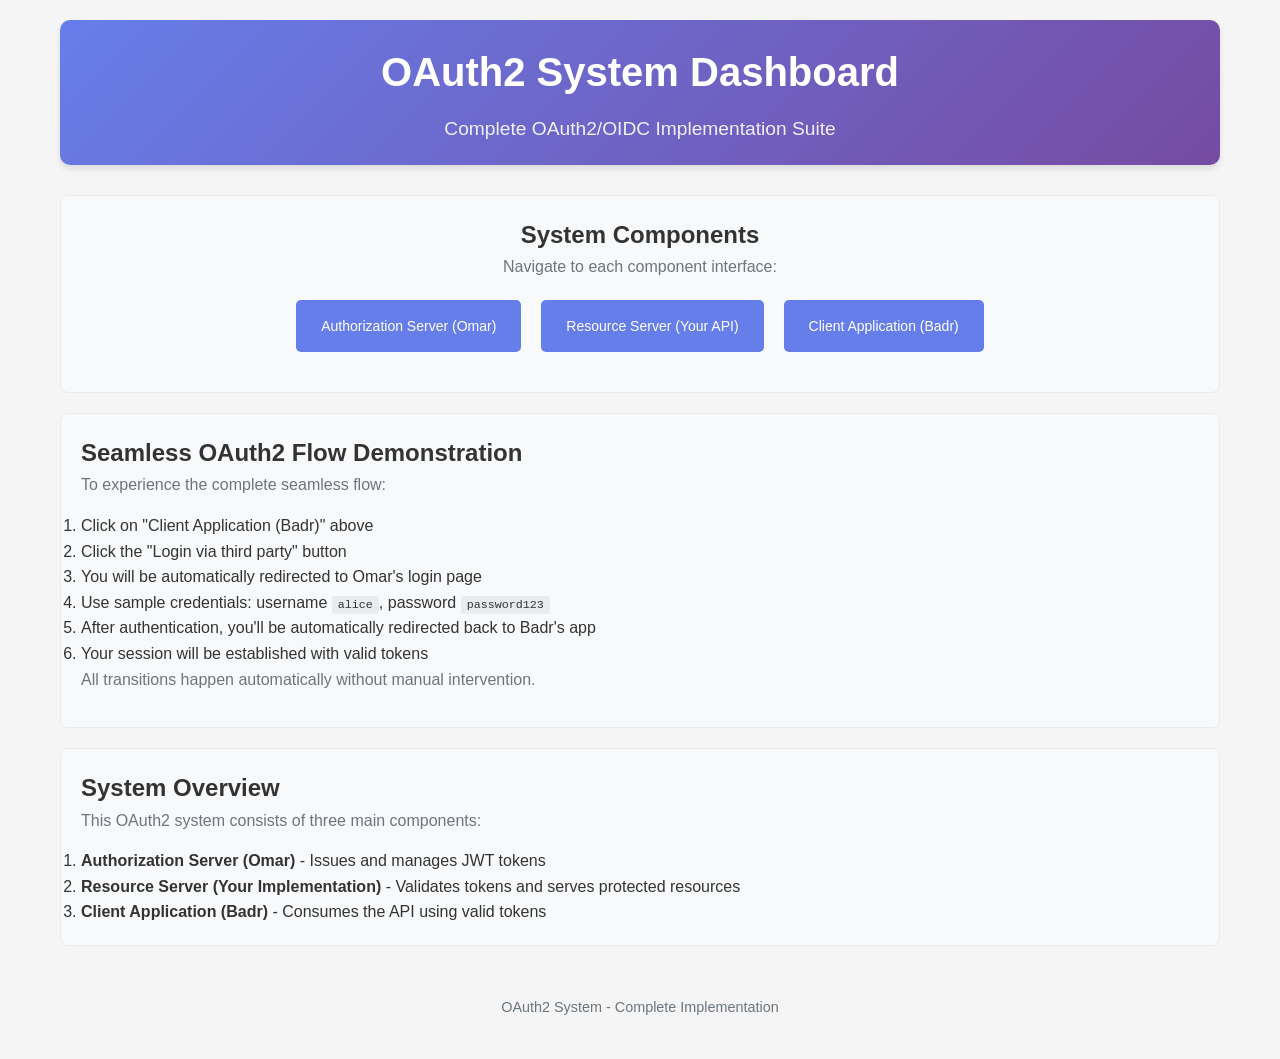
==== frontend/index.html @ e828bfb2 "Initial commit" ====
<!DOCTYPE html>
<html lang="en">
<head>
    <meta charset="UTF-8">
    <meta name="viewport" content="width=device-width, initial-scale=1.0">
    <title>OAuth2 System Dashboard</title>
    <link rel="stylesheet" href="styles.css">
</head>
<body>
    <div class="container">
        <header>
            <h1>OAuth2 System Dashboard</h1>
            <p>Complete OAuth2/OIDC Implementation Suite</p>
        </header>

        <div class="endpoint-card" style="text-align: center;">
            <h2>System Components</h2>
            <p>Navigate to each component interface:</p>
            <div style="display: flex; justify-content: center; gap: 20px; flex-wrap: wrap; margin: 20px 0;">
                <a href="omar_auth_server.html" class="api-btn" style="text-decoration: none; padding: 15px 25px;">Authorization Server (Omar)</a>
                <a href="resource_server.html" class="api-btn" style="text-decoration: none; padding: 15px 25px;">Resource Server (Your API)</a>
                <a href="badr_client_app.html" class="api-btn" style="text-decoration: none; padding: 15px 25px;">Client Application (Badr)</a>
            </div>
        </div>

        <div class="endpoint-card">
            <h2>Seamless OAuth2 Flow Demonstration</h2>
            <p>To experience the complete seamless flow:</p>
            <ol>
                <li>Click on "Client Application (Badr)" above</li>
                <li>Click the "Login via third party" button</li>
                <li>You will be automatically redirected to Omar's login page</li>
                <li>Use sample credentials: username <code>alice</code>, password <code>password123</code></li>
                <li>After authentication, you'll be automatically redirected back to Badr's app</li>
                <li>Your session will be established with valid tokens</li>
            </ol>
            <p>All transitions happen automatically without manual intervention.</p>
        </div>

        <div class="endpoint-card">
            <h2>System Overview</h2>
            <p>This OAuth2 system consists of three main components:</p>
            <ol>
                <li><strong>Authorization Server (Omar)</strong> - Issues and manages JWT tokens</li>
                <li><strong>Resource Server (Your Implementation)</strong> - Validates tokens and serves protected resources</li>
                <li><strong>Client Application (Badr)</strong> - Consumes the API using valid tokens</li>
            </ol>
        </div>

        <footer>
            <p>OAuth2 System - Complete Implementation</p>
        </footer>
    </div>

    <script>
        // No JavaScript needed for this main page
    </script>
</body>
</html>
---- frontend/styles.css ----
/* Global Styles */
* {
    margin: 0;
    padding: 0;
    box-sizing: border-box;
}

body {
    font-family: 'Segoe UI', Tahoma, Geneva, Verdana, sans-serif;
    line-height: 1.6;
    color: #333;
    background-color: #f5f5f5;
}

.container {
    max-width: 1200px;
    margin: 0 auto;
    padding: 20px;
}

/* Header Styles */
header {
    text-align: center;
    margin-bottom: 30px;
    padding: 20px;
    background: linear-gradient(135deg, #667eea 0%, #764ba2 100%);
    color: white;
    border-radius: 10px;
    box-shadow: 0 4px 6px rgba(0, 0, 0, 0.1);
}

header h1 {
    font-size: 2.5em;
    margin-bottom: 10px;
}

header p {
    font-size: 1.2em;
    opacity: 0.9;
}

/* Token Section */
.token-section {
    background: white;
    padding: 20px;
    border-radius: 10px;
    box-shadow: 0 2px 4px rgba(0, 0, 0, 0.1);
    margin-bottom: 30px;
}

.token-section h2 {
    margin-bottom: 15px;
    color: #333;
}

.token-inputs {
    display: flex;
    flex-direction: column;
    gap: 15px;
}

.token-inputs div {
    display: flex;
    flex-direction: column;
    gap: 5px;
}

.token-inputs label {
    font-weight: bold;
    color: #555;
}

.token-inputs input {
    padding: 10px;
    border: 1px solid #ddd;
    border-radius: 5px;
    font-size: 14px;
}

.token-inputs input:focus {
    outline: none;
    border-color: #667eea;
    box-shadow: 0 0 0 2px rgba(102, 126, 234, 0.2);
}

#saveTokens {
    align-self: flex-start;
    padding: 10px 20px;
    background: #667eea;
    color: white;
    border: none;
    border-radius: 5px;
    cursor: pointer;
    font-size: 14px;
    transition: background 0.3s ease;
}

#saveTokens:hover {
    background: #5a6fd8;
}

/* Tabs */
.tabs {
    display: flex;
    gap: 5px;
    margin-bottom: 20px;
    border-bottom: 2px solid #ddd;
}

.tab-button {
    padding: 12px 20px;
    background: #e9ecef;
    border: none;
    border-radius: 5px 5px 0 0;
    cursor: pointer;
    font-size: 14px;
    font-weight: 500;
    transition: all 0.3s ease;
}

.tab-button.active {
    background: #667eea;
    color: white;
}

.tab-button:hover:not(.active) {
    background: #dee2e6;
}

/* Tab Content */
.tab-content {
    background: white;
    border-radius: 10px;
    box-shadow: 0 2px 4px rgba(0, 0, 0, 0.1);
    overflow: hidden;
}

.tab-pane {
    display: none;
    padding: 20px;
}

.tab-pane.active {
    display: block;
}

.tab-pane h2 {
    margin-bottom: 20px;
    color: #333;
    padding-bottom: 10px;
    border-bottom: 2px solid #eee;
}

/* Endpoint Cards */
.endpoint-card {
    background: #f8f9fa;
    border: 1px solid #e9ecef;
    border-radius: 8px;
    padding: 20px;
    margin-bottom: 20px;
    transition: transform 0.2s ease, box-shadow 0.2s ease;
}

.endpoint-card:hover {
    transform: translateY(-2px);
    box-shadow: 0 4px 8px rgba(0, 0, 0, 0.1);
}

.endpoint-card h3 {
    color: #495057;
    margin-bottom: 10px;
}

.endpoint-card p {
    margin-bottom: 15px;
    color: #6c757d;
}

.endpoint-card code {
    background: #e9ecef;
    padding: 2px 6px;
    border-radius: 3px;
    font-family: monospace;
    font-size: 0.9em;
}

.form-group {
    display: flex;
    flex-direction: column;
    gap: 10px;
    margin-bottom: 15px;
}

.form-group input {
    padding: 10px;
    border: 1px solid #ddd;
    border-radius: 5px;
    font-size: 14px;
}

.form-group input:focus {
    outline: none;
    border-color: #667eea;
    box-shadow: 0 0 0 2px rgba(102, 126, 234, 0.2);
}

/* Buttons */
.api-btn {
    padding: 10px 20px;
    background: #667eea;
    color: white;
    border: none;
    border-radius: 5px;
    cursor: pointer;
    font-size: 14px;
    font-weight: 500;
    transition: background 0.3s ease;
}

.api-btn:hover {
    background: #5a6fd8;
}

.api-btn:disabled {
    background: #adb5bd;
    cursor: not-allowed;
}

/* Results */
.result {
    margin-top: 15px;
    padding: 15px;
    border-radius: 5px;
    font-family: monospace;
    white-space: pre-wrap;
    word-break: break-all;
    max-height: 300px;
    overflow-y: auto;
}

.result.success {
    background: #d4edda;
    border: 1px solid #c3e6cb;
    color: #155724;
}

.result.error {
    background: #f8d7da;
    border: 1px solid #f5c6cb;
    color: #721c24;
}

.result.info {
    background: #d1ecf1;
    border: 1px solid #bee5eb;
    color: #0c5460;
}

/* Footer */
footer {
    text-align: center;
    margin-top: 30px;
    padding: 20px;
    color: #6c757d;
    font-size: 0.9em;
}

/* Responsive Design */
@media (max-width: 768px) {
    .container {
        padding: 10px;
    }
    
    header h1 {
        font-size: 2em;
    }
    
    .tabs {
        flex-direction: column;
    }
    
    .tab-button {
        border-radius: 5px;
        text-align: left;
    }
    
    .token-inputs {
        gap: 10px;
    }
    
    .form-group {
        gap: 8px;
    }
    
    .api-btn {
        width: 100%;
    }
}
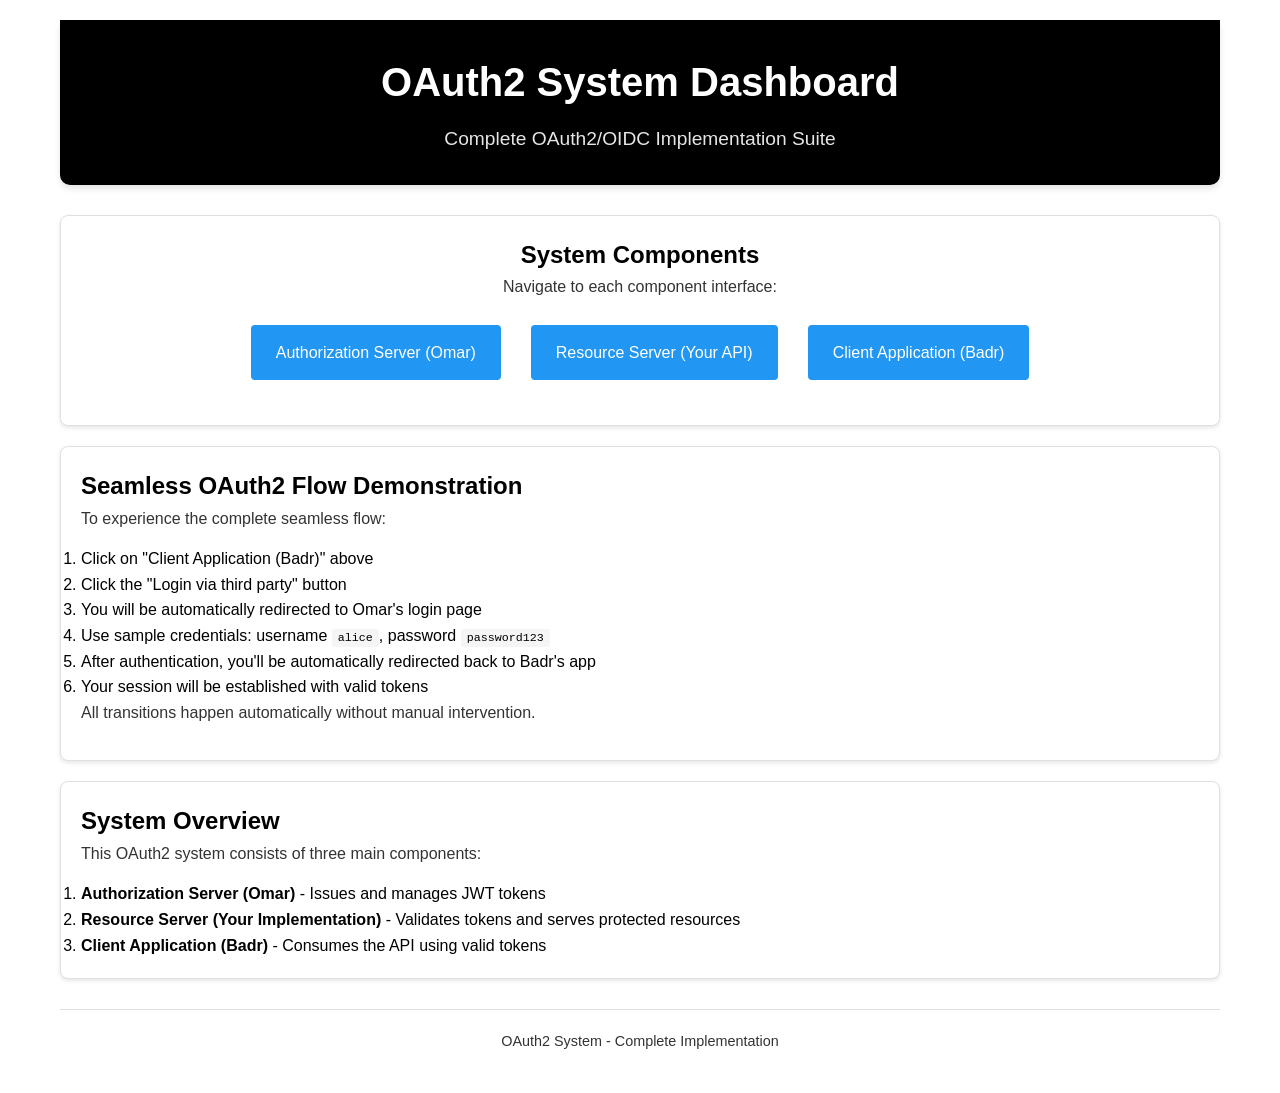
==== commit 5de694b9: "Apply HTML, CSS, and JavaScript separation changes\n\n- Extract embedded CSS to external files in /s" ====
--- a/frontend/index.html
+++ b/frontend/index.html
@@ -5,6 +5,7 @@
     <meta name="viewport" content="width=device-width, initial-scale=1.0">
     <title>OAuth2 System Dashboard</title>
     <link rel="stylesheet" href="styles.css">
+    <link rel="stylesheet" href="static/css/index.css">
 </head>
 <body>
     <div class="container">
@@ -13,13 +14,13 @@
             <p>Complete OAuth2/OIDC Implementation Suite</p>
         </header>
 
-        <div class="endpoint-card" style="text-align: center;">
+        <div class="endpoint-card centered-content">
             <h2>System Components</h2>
             <p>Navigate to each component interface:</p>
-            <div style="display: flex; justify-content: center; gap: 20px; flex-wrap: wrap; margin: 20px 0;">
-                <a href="omar_auth_server.html" class="api-btn" style="text-decoration: none; padding: 15px 25px;">Authorization Server (Omar)</a>
-                <a href="resource_server.html" class="api-btn" style="text-decoration: none; padding: 15px 25px;">Resource Server (Your API)</a>
-                <a href="badr_client_app.html" class="api-btn" style="text-decoration: none; padding: 15px 25px;">Client Application (Badr)</a>
+            <div class="flex-container">
+                <a href="omar_auth_server.html" class="api-btn api-btn-large">Authorization Server (Omar)</a>
+                <a href="resource_server.html" class="api-btn api-btn-large">Resource Server (Your API)</a>
+                <a href="badr_client_app.html" class="api-btn api-btn-large">Client Application (Badr)</a>
             </div>
         </div>
 
@@ -52,8 +53,6 @@
         </footer>
     </div>
 
-    <script>
-        // No JavaScript needed for this main page
-    </script>
+    <script src="static/js/index.js"></script>
 </body>
 </html>
--- a/frontend/styles.css
+++ b/frontend/styles.css
@@ -5,11 +5,23 @@
     box-sizing: border-box;
 }
 
+:root {
+    --primary-black: #000000;
+    --secondary-black: #333333;
+    --light-gray: #f5f5f5;
+    --medium-gray: #e0e0e0;
+    --white: #ffffff;
+    --accent-blue: #2196F3;
+    --accent-blue-hover: #1976D2;
+    --success-green: #4CAF50;
+    --error-red: #f44336;
+}
+
 body {
     font-family: 'Segoe UI', Tahoma, Geneva, Verdana, sans-serif;
     line-height: 1.6;
-    color: #333;
-    background-color: #f5f5f5;
+    color: var(--primary-black);
+    background-color: var(--white);
 }
 
 .container {
@@ -22,35 +34,35 @@
 header {
     text-align: center;
     margin-bottom: 30px;
-    padding: 20px;
-    background: linear-gradient(135deg, #667eea 0%, #764ba2 100%);
-    color: white;
-    border-radius: 10px;
+    padding: 30px 20px;
+    background-color: var(--primary-black);
+    color: var(--white);
+    border-radius: 0 0 10px 10px;
     box-shadow: 0 4px 6px rgba(0, 0, 0, 0.1);
 }
 
 header h1 {
-    font-size: 2.5em;
+    font-size: 2.5rem;
     margin-bottom: 10px;
 }
 
 header p {
-    font-size: 1.2em;
+    font-size: 1.2rem;
     opacity: 0.9;
 }
 
 /* Token Section */
 .token-section {
-    background: white;
-    padding: 20px;
-    border-radius: 10px;
+    background-color: var(--light-gray);
+    padding: 20px;
+    border-radius: 8px;
     box-shadow: 0 2px 4px rgba(0, 0, 0, 0.1);
     margin-bottom: 30px;
 }
 
 .token-section h2 {
     margin-bottom: 15px;
-    color: #333;
+    color: var(--primary-black);
 }
 
 .token-inputs {
@@ -67,36 +79,39 @@
 
 .token-inputs label {
     font-weight: bold;
-    color: #555;
+    color: var(--secondary-black);
 }
 
 .token-inputs input {
-    padding: 10px;
-    border: 1px solid #ddd;
-    border-radius: 5px;
-    font-size: 14px;
+    padding: 12px;
+    border: 1px solid var(--medium-gray);
+    border-radius: 4px;
+    font-size: 16px;
+    background-color: var(--white);
+    color: var(--primary-black);
 }
 
 .token-inputs input:focus {
     outline: none;
-    border-color: #667eea;
-    box-shadow: 0 0 0 2px rgba(102, 126, 234, 0.2);
+    border-color: var(--accent-blue);
+    box-shadow: 0 0 0 2px rgba(33, 150, 243, 0.2);
 }
 
 #saveTokens {
     align-self: flex-start;
-    padding: 10px 20px;
-    background: #667eea;
-    color: white;
+    padding: 12px 24px;
+    background-color: var(--accent-blue);
+    color: var(--white);
     border: none;
-    border-radius: 5px;
+    border-radius: 4px;
     cursor: pointer;
-    font-size: 14px;
-    transition: background 0.3s ease;
+    font-size: 16px;
+    font-weight: 500;
+    transition: background-color 0.3s ease;
 }
 
 #saveTokens:hover {
-    background: #5a6fd8;
+    background-color: var(--accent-blue-hover);
 }
 
 /* Tabs */
@@ -104,33 +119,34 @@
     display: flex;
     gap: 5px;
     margin-bottom: 20px;
-    border-bottom: 2px solid #ddd;
+    border-bottom: 2px solid var(--medium-gray);
 }
 
 .tab-button {
     padding: 12px 20px;
-    background: #e9ecef;
+    background-color: var(--light-gray);
     border: none;
     border-radius: 5px 5px 0 0;
     cursor: pointer;
-    font-size: 14px;
+    font-size: 16px;
     font-weight: 500;
     transition: all 0.3s ease;
+    color: var(--secondary-black);
 }
 
 .tab-button.active {
-    background: #667eea;
-    color: white;
+    background-color: var(--primary-black);
+    color: var(--white);
 }
 
 .tab-button:hover:not(.active) {
-    background: #dee2e6;
+    background-color: var(--medium-gray);
 }
 
 /* Tab Content */
 .tab-content {
-    background: white;
-    border-radius: 10px;
+    background-color: var(--white);
+    border-radius: 8px;
     box-shadow: 0 2px 4px rgba(0, 0, 0, 0.1);
     overflow: hidden;
 }
@@ -146,38 +162,37 @@
 
 .tab-pane h2 {
     margin-bottom: 20px;
-    color: #333;
+    color: var(--primary-black);
     padding-bottom: 10px;
-    border-bottom: 2px solid #eee;
+    border-bottom: 2px solid var(--light-gray);
 }
 
 /* Endpoint Cards */
 .endpoint-card {
-    background: #f8f9fa;
-    border: 1px solid #e9ecef;
+    background-color: var(--white);
+    border: 1px solid var(--medium-gray);
     border-radius: 8px;
     padding: 20px;
     margin-bottom: 20px;
-    transition: transform 0.2s ease, box-shadow 0.2s ease;
+    box-shadow: 0 2px 4px rgba(0, 0, 0, 0.1);
 }
 
 .endpoint-card:hover {
-    transform: translateY(-2px);
-    box-shadow: 0 4px 8px rgba(0, 0, 0, 0.1);
+    box-shadow: 0 4px 8px rgba(0, 0, 0, 0.15);
 }
 
 .endpoint-card h3 {
-    color: #495057;
+    color: var(--primary-black);
     margin-bottom: 10px;
 }
 
 .endpoint-card p {
     margin-bottom: 15px;
-    color: #6c757d;
+    color: var(--secondary-black);
 }
 
 .endpoint-card code {
-    background: #e9ecef;
+    background-color: var(--light-gray);
     padding: 2px 6px;
     border-radius: 3px;
     font-family: monospace;
@@ -192,37 +207,39 @@
 }
 
 .form-group input {
-    padding: 10px;
-    border: 1px solid #ddd;
-    border-radius: 5px;
-    font-size: 14px;
+    padding: 12px;
+    border: 1px solid var(--medium-gray);
+    border-radius: 4px;
+    font-size: 16px;
 }
 
 .form-group input:focus {
     outline: none;
-    border-color: #667eea;
-    box-shadow: 0 0 0 2px rgba(102, 126, 234, 0.2);
+    border-color: var(--accent-blue);
+    box-shadow: 0 0 0 2px rgba(33, 150, 243, 0.2);
 }
 
 /* Buttons */
 .api-btn {
-    padding: 10px 20px;
-    background: #667eea;
-    color: white;
+    padding: 12px 24px;
+    background-color: var(--accent-blue);
+    color: var(--white);
     border: none;
-    border-radius: 5px;
+    border-radius: 4px;
     cursor: pointer;
-    font-size: 14px;
+    font-size: 16px;
     font-weight: 500;
-    transition: background 0.3s ease;
+    transition: background-color 0.3s ease;
+    margin: 5px;
+    display: inline-block;
 }
 
 .api-btn:hover {
-    background: #5a6fd8;
+    background-color: var(--accent-blue-hover);
 }
 
 .api-btn:disabled {
-    background: #adb5bd;
+    background-color: var(--medium-gray);
     cursor: not-allowed;
 }
 
@@ -239,21 +256,21 @@
 }
 
 .result.success {
-    background: #d4edda;
-    border: 1px solid #c3e6cb;
-    color: #155724;
+    background-color: rgba(76, 175, 80, 0.1);
+    border: 1px solid var(--success-green);
+    color: var(--success-green);
 }
 
 .result.error {
-    background: #f8d7da;
-    border: 1px solid #f5c6cb;
-    color: #721c24;
+    background-color: rgba(244, 67, 54, 0.1);
+    border: 1px solid var(--error-red);
+    color: var(--error-red);
 }
 
 .result.info {
-    background: #d1ecf1;
-    border: 1px solid #bee5eb;
-    color: #0c5460;
+    background-color: rgba(33, 150, 243, 0.1);
+    border: 1px solid var(--accent-blue);
+    color: var(--accent-blue);
 }
 
 /* Footer */
@@ -261,8 +278,9 @@
     text-align: center;
     margin-top: 30px;
     padding: 20px;
-    color: #6c757d;
-    font-size: 0.9em;
+    color: var(--secondary-black);
+    font-size: 0.9rem;
+    border-top: 1px solid var(--medium-gray);
 }
 
 /* Responsive Design */
--- a/frontend/static/css/index.css
+++ b/frontend/static/css/index.css
@@ -0,0 +1,12 @@
+.centered-content { text-align: center; }
+.flex-container { 
+    display: flex; 
+    justify-content: center; 
+    gap: 20px; 
+    flex-wrap: wrap; 
+    margin: 20px 0; 
+}
+.api-btn-large {
+    text-decoration: none;
+    padding: 15px 25px;
+}
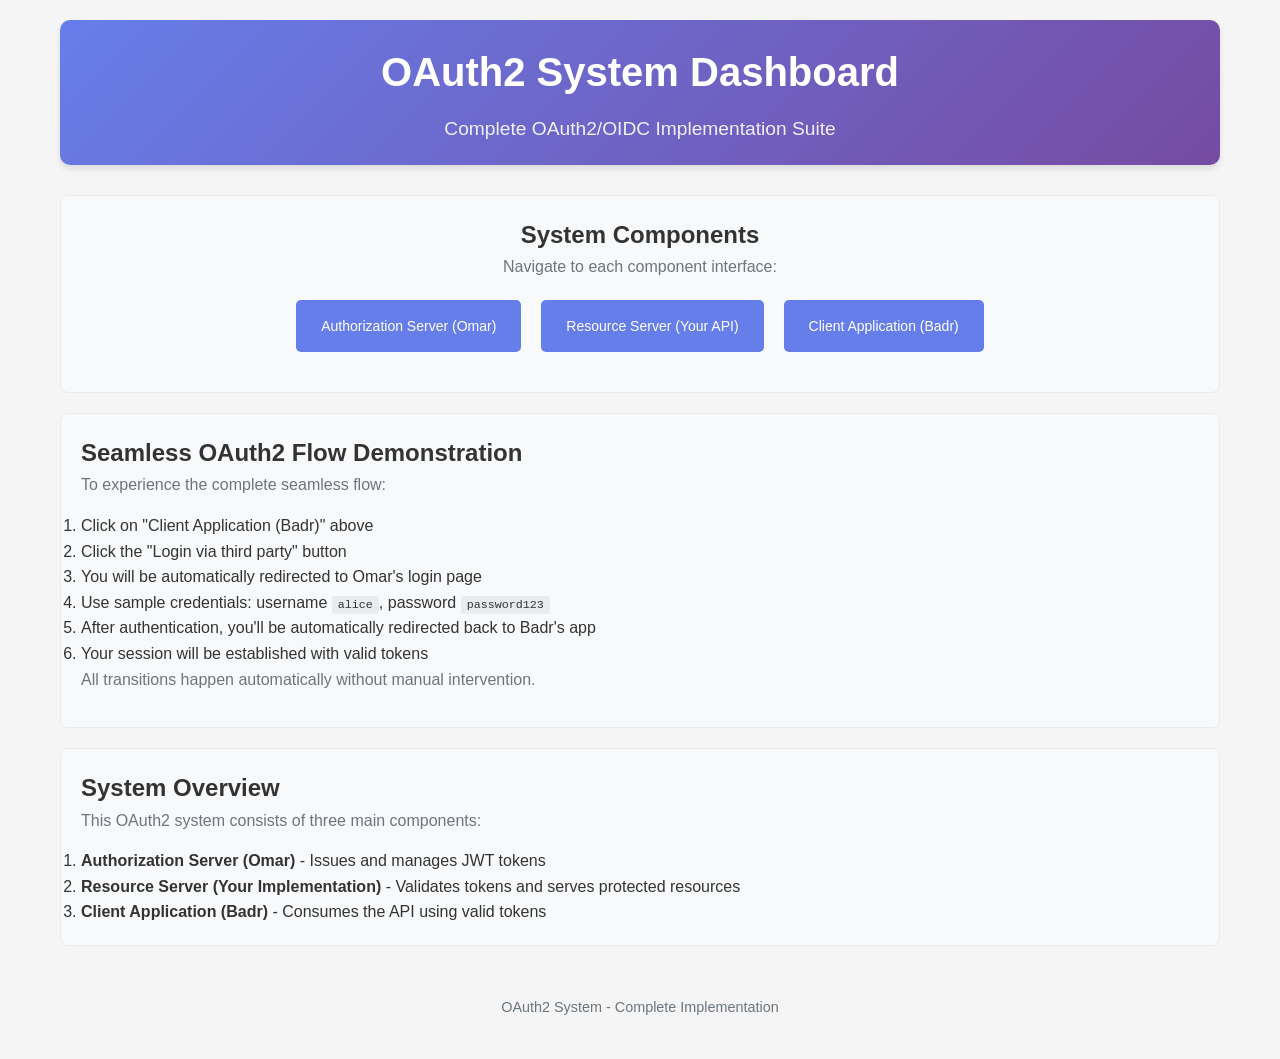
==== commit 733c246e: "feat: complete HTML, CSS, and JavaScript separation\n\n- Extract embedded CSS to external files in /" ====
--- a/frontend/styles.css
+++ b/frontend/styles.css
@@ -5,23 +5,11 @@
     box-sizing: border-box;
 }
 
-:root {
-    --primary-black: #000000;
-    --secondary-black: #333333;
-    --light-gray: #f5f5f5;
-    --medium-gray: #e0e0e0;
-    --white: #ffffff;
-    --accent-blue: #2196F3;
-    --accent-blue-hover: #1976D2;
-    --success-green: #4CAF50;
-    --error-red: #f44336;
-}
-
 body {
     font-family: 'Segoe UI', Tahoma, Geneva, Verdana, sans-serif;
     line-height: 1.6;
-    color: var(--primary-black);
-    background-color: var(--white);
+    color: #333;
+    background-color: #f5f5f5;
 }
 
 .container {
@@ -34,35 +22,35 @@
 header {
     text-align: center;
     margin-bottom: 30px;
-    padding: 30px 20px;
-    background-color: var(--primary-black);
-    color: var(--white);
-    border-radius: 0 0 10px 10px;
+    padding: 20px;
+    background: linear-gradient(135deg, #667eea 0%, #764ba2 100%);
+    color: white;
+    border-radius: 10px;
     box-shadow: 0 4px 6px rgba(0, 0, 0, 0.1);
 }
 
 header h1 {
-    font-size: 2.5rem;
+    font-size: 2.5em;
     margin-bottom: 10px;
 }
 
 header p {
-    font-size: 1.2rem;
+    font-size: 1.2em;
     opacity: 0.9;
 }
 
 /* Token Section */
 .token-section {
-    background-color: var(--light-gray);
-    padding: 20px;
-    border-radius: 8px;
+    background: white;
+    padding: 20px;
+    border-radius: 10px;
     box-shadow: 0 2px 4px rgba(0, 0, 0, 0.1);
     margin-bottom: 30px;
 }
 
 .token-section h2 {
     margin-bottom: 15px;
-    color: var(--primary-black);
+    color: #333;
 }
 
 .token-inputs {
@@ -79,39 +67,36 @@
 
 .token-inputs label {
     font-weight: bold;
-    color: var(--secondary-black);
+    color: #555;
 }
 
 .token-inputs input {
-    padding: 12px;
-    border: 1px solid var(--medium-gray);
-    border-radius: 4px;
-    font-size: 16px;
-    background-color: var(--white);
-    color: var(--primary-black);
+    padding: 10px;
+    border: 1px solid #ddd;
+    border-radius: 5px;
+    font-size: 14px;
 }
 
 .token-inputs input:focus {
     outline: none;
-    border-color: var(--accent-blue);
-    box-shadow: 0 0 0 2px rgba(33, 150, 243, 0.2);
+    border-color: #667eea;
+    box-shadow: 0 0 0 2px rgba(102, 126, 234, 0.2);
 }
 
 #saveTokens {
     align-self: flex-start;
-    padding: 12px 24px;
-    background-color: var(--accent-blue);
-    color: var(--white);
+    padding: 10px 20px;
+    background: #667eea;
+    color: white;
     border: none;
-    border-radius: 4px;
+    border-radius: 5px;
     cursor: pointer;
-    font-size: 16px;
-    font-weight: 500;
-    transition: background-color 0.3s ease;
+    font-size: 14px;
+    transition: background 0.3s ease;
 }
 
 #saveTokens:hover {
-    background-color: var(--accent-blue-hover);
+    background: #5a6fd8;
 }
 
 /* Tabs */
@@ -119,34 +104,33 @@
     display: flex;
     gap: 5px;
     margin-bottom: 20px;
-    border-bottom: 2px solid var(--medium-gray);
+    border-bottom: 2px solid #ddd;
 }
 
 .tab-button {
     padding: 12px 20px;
-    background-color: var(--light-gray);
+    background: #e9ecef;
     border: none;
     border-radius: 5px 5px 0 0;
     cursor: pointer;
-    font-size: 16px;
+    font-size: 14px;
     font-weight: 500;
     transition: all 0.3s ease;
-    color: var(--secondary-black);
 }
 
 .tab-button.active {
-    background-color: var(--primary-black);
-    color: var(--white);
+    background: #667eea;
+    color: white;
 }
 
 .tab-button:hover:not(.active) {
-    background-color: var(--medium-gray);
+    background: #dee2e6;
 }
 
 /* Tab Content */
 .tab-content {
-    background-color: var(--white);
-    border-radius: 8px;
+    background: white;
+    border-radius: 10px;
     box-shadow: 0 2px 4px rgba(0, 0, 0, 0.1);
     overflow: hidden;
 }
@@ -162,37 +146,38 @@
 
 .tab-pane h2 {
     margin-bottom: 20px;
-    color: var(--primary-black);
+    color: #333;
     padding-bottom: 10px;
-    border-bottom: 2px solid var(--light-gray);
+    border-bottom: 2px solid #eee;
 }
 
 /* Endpoint Cards */
 .endpoint-card {
-    background-color: var(--white);
-    border: 1px solid var(--medium-gray);
+    background: #f8f9fa;
+    border: 1px solid #e9ecef;
     border-radius: 8px;
     padding: 20px;
     margin-bottom: 20px;
-    box-shadow: 0 2px 4px rgba(0, 0, 0, 0.1);
+    transition: transform 0.2s ease, box-shadow 0.2s ease;
 }
 
 .endpoint-card:hover {
-    box-shadow: 0 4px 8px rgba(0, 0, 0, 0.15);
+    transform: translateY(-2px);
+    box-shadow: 0 4px 8px rgba(0, 0, 0, 0.1);
 }
 
 .endpoint-card h3 {
-    color: var(--primary-black);
+    color: #495057;
     margin-bottom: 10px;
 }
 
 .endpoint-card p {
     margin-bottom: 15px;
-    color: var(--secondary-black);
+    color: #6c757d;
 }
 
 .endpoint-card code {
-    background-color: var(--light-gray);
+    background: #e9ecef;
     padding: 2px 6px;
     border-radius: 3px;
     font-family: monospace;
@@ -207,39 +192,37 @@
 }
 
 .form-group input {
-    padding: 12px;
-    border: 1px solid var(--medium-gray);
-    border-radius: 4px;
-    font-size: 16px;
+    padding: 10px;
+    border: 1px solid #ddd;
+    border-radius: 5px;
+    font-size: 14px;
 }
 
 .form-group input:focus {
     outline: none;
-    border-color: var(--accent-blue);
-    box-shadow: 0 0 0 2px rgba(33, 150, 243, 0.2);
+    border-color: #667eea;
+    box-shadow: 0 0 0 2px rgba(102, 126, 234, 0.2);
 }
 
 /* Buttons */
 .api-btn {
-    padding: 12px 24px;
-    background-color: var(--accent-blue);
-    color: var(--white);
+    padding: 10px 20px;
+    background: #667eea;
+    color: white;
     border: none;
-    border-radius: 4px;
+    border-radius: 5px;
     cursor: pointer;
-    font-size: 16px;
+    font-size: 14px;
     font-weight: 500;
-    transition: background-color 0.3s ease;
-    margin: 5px;
-    display: inline-block;
+    transition: background 0.3s ease;
 }
 
 .api-btn:hover {
-    background-color: var(--accent-blue-hover);
+    background: #5a6fd8;
 }
 
 .api-btn:disabled {
-    background-color: var(--medium-gray);
+    background: #adb5bd;
     cursor: not-allowed;
 }
 
@@ -256,21 +239,21 @@
 }
 
 .result.success {
-    background-color: rgba(76, 175, 80, 0.1);
-    border: 1px solid var(--success-green);
-    color: var(--success-green);
+    background: #d4edda;
+    border: 1px solid #c3e6cb;
+    color: #155724;
 }
 
 .result.error {
-    background-color: rgba(244, 67, 54, 0.1);
-    border: 1px solid var(--error-red);
-    color: var(--error-red);
+    background: #f8d7da;
+    border: 1px solid #f5c6cb;
+    color: #721c24;
 }
 
 .result.info {
-    background-color: rgba(33, 150, 243, 0.1);
-    border: 1px solid var(--accent-blue);
-    color: var(--accent-blue);
+    background: #d1ecf1;
+    border: 1px solid #bee5eb;
+    color: #0c5460;
 }
 
 /* Footer */
@@ -278,9 +261,8 @@
     text-align: center;
     margin-top: 30px;
     padding: 20px;
-    color: var(--secondary-black);
-    font-size: 0.9rem;
-    border-top: 1px solid var(--medium-gray);
+    color: #6c757d;
+    font-size: 0.9em;
 }
 
 /* Responsive Design */
